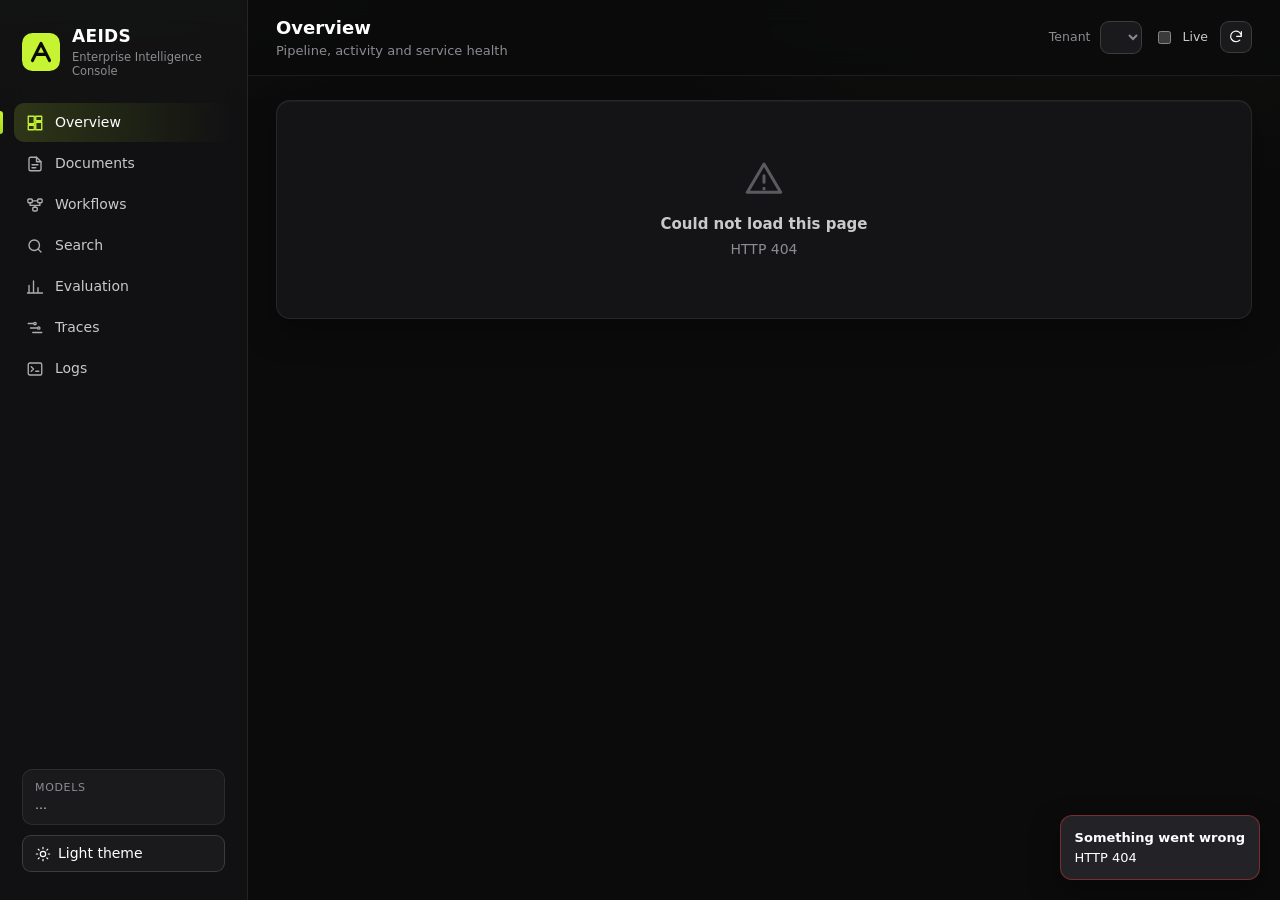
==== aeids/web/index.html @ 30eb699a "AEIDS Release 0: M1-M3, search, console and TableLens Multi-agent analysis of company reports, with " ====
<!doctype html>
<html lang="en">
<head>
  <meta charset="utf-8">
  <meta name="viewport" content="width=device-width, initial-scale=1">
  <meta name="theme-color" content="#0b0b0c">
  <title>AEIDS Console</title>
  <meta name="description" content="AEIDS: documents, search, retrieval benchmark, run traces and logs.">
  <link rel="icon" href="data:image/svg+xml,%3Csvg xmlns='http://www.w3.org/2000/svg' viewBox='0 0 32 32'%3E%3Crect width='32' height='32' rx='8' fill='%23c6f432'/%3E%3Cpath d='M9 23l7-14 7 14M11.8 18h8.4' stroke='%230b0b0c' stroke-width='2.8' fill='none' stroke-linecap='round' stroke-linejoin='round'/%3E%3C/svg%3E">
  <link rel="stylesheet" href="styles.css">
  <script>
    try { const t = localStorage.getItem("aeids-theme"); if (t) document.documentElement.dataset.theme = t; } catch (e) {}
  </script>
</head>
<body>
  <div class="app">
    <aside class="sidebar">
      <div class="brand">
        <svg class="brand-mark" viewBox="0 0 40 40" aria-hidden="true">
          <rect width="40" height="40" rx="11" fill="#c6f432"/>
          <path d="M11 29l9-18 9 18M14.6 22.5h10.8" stroke="#0b0b0c" stroke-width="3.2" fill="none"
                stroke-linecap="round" stroke-linejoin="round"/>
        </svg>
        <div>
          <div class="brand-name">AEIDS</div>
          <div class="brand-sub">Enterprise Intelligence<br>Console</div>
        </div>
      </div>
      <nav class="nav" id="nav" aria-label="Pages"></nav>
      <div class="sidebar-foot">
        <div class="model-chip" id="model-chip"><b>Models</b>…</div>
        <button class="btn" id="theme-btn" type="button"></button>
      </div>
    </aside>
    <main class="main">
      <header class="topbar">
        <div>
          <h1 id="page-title">Overview</h1>
          <div class="crumb" id="page-crumb"></div>
        </div>
        <div class="spacer"></div>
        <label class="row small muted" for="tenant-select">Tenant
          <select class="select" id="tenant-select"></select>
        </label>
        <label class="toggle small" title="Refresh this page every few seconds">
          <input type="checkbox" id="auto-refresh"> <span class="live-dot" id="live-dot" hidden></span> Live
        </label>
        <button class="btn icon" id="refresh-btn" type="button" title="Refresh" aria-label="Refresh"></button>
      </header>
      <section class="content" id="view" aria-live="polite"></section>
    </main>
  </div>
  <div class="tooltip" id="tooltip" role="tooltip"></div>
  <script src="app.js"></script>
</body>
</html>
---- aeids/web/styles.css ----
/* AEIDS dashboard. Chart colours: the validated reference palette (dataviz skill), with its own
   dark steps; status colours are reserved and always paired with an icon + label. */

:root {
  color-scheme: dark;
  /* brand: midnight black #0B0B0C, pure white #FFFFFF, lime green #C6F432 */
  --page: #0b0b0c;
  --surface: #141416;
  --surface-2: #1a1a1d;
  --surface-3: #232327;
  --chart: #141416;
  --ink: #ffffff;
  --ink-2: #c9c9cc;
  --muted: #8b8b91;
  --grid: #2a2a2e;
  --axis: #3a3a3f;
  --line: rgba(255, 255, 255, 0.08);
  --line-2: rgba(255, 255, 255, 0.15);
  --accent: #c6f432;        /* fills: buttons, bars, active states */
  --accent-2: #a9d81c;
  --accent-ink: #c6f432;    /* accent as text / lines on the page */
  --on-accent: #0b0b0c;     /* text on an accent fill */
  --brand-mark: #c6f432;    /* single-series chart marks */
  --series-lime: #7ba20b;   /* lime as one of several series: validated with blue + magenta */
  --glow-1: rgba(198, 244, 50, 0.07);
  --glow-2: rgba(198, 244, 50, 0.04);
  --s1: #3987e5; --s2: #d95926; --s3: #199e70; --s4: #c98500;
  --s5: #d55181; --s6: #0ca30c; --s7: #9085e9; --s8: #e66767;
  --neutral: #6f6e69;
  --good: #0ca30c; --warning: #fab219; --serious: #ec835a; --critical: #d03b3b;
  --good-ink: #3ccf3c;
  /* rank heatmap: one lime ramp, the best rank the most prominent step on this surface */
  --heat-1: #c6f432; --heat-2: #9cc21e; --heat-3: #6b8714; --heat-4: #415210;
  --heat-ink-1: #0b0b0c; --heat-ink-2: #0b0b0c; --heat-ink-3: #ffffff; --heat-ink-4: #ffffff;
  --shadow: 0 1px 0 rgba(255, 255, 255, 0.04) inset, 0 12px 32px rgba(0, 0, 0, 0.35);
  --radius: 14px;
  --sans: system-ui, -apple-system, "Segoe UI", Roboto, sans-serif;
  --mono: ui-monospace, "SF Mono", Menlo, Consolas, monospace;
}

:root[data-theme="light"] {
  color-scheme: light;
  --page: #f4f5f1;
  --surface: #ffffff;
  --surface-2: #f7f8f4;
  --surface-3: #ecede7;
  --chart: #ffffff;
  --ink: #0b0b0c;
  --ink-2: #4e4f52;
  --muted: #74757a;
  --grid: #e3e4de;
  --axis: #c4c5bf;
  --line: rgba(11, 11, 12, 0.09);
  --line-2: rgba(11, 11, 12, 0.16);
  --accent: #c6f432;
  --accent-2: #b3e21f;
  --accent-ink: #4a6600;    /* lime is unreadable as text on white: a dark lime instead */
  --on-accent: #0b0b0c;
  --brand-mark: #7fa30a;    /* visible on white */
  --series-lime: #7fa30a;
  --glow-1: rgba(198, 244, 50, 0.16);
  --glow-2: rgba(198, 244, 50, 0.10);
  --s1: #2a78d6; --s2: #eb6834; --s3: #1baf7a; --s4: #eda100;
  --s5: #e87ba4; --s6: #008300; --s7: #6250d6; --s8: #e34948;
  --neutral: #a3a19a;
  --good-ink: #006300;
  --heat-1: #3f5a00; --heat-2: #6e8f0b; --heat-3: #a6cb2a; --heat-4: #ddf59a;
  --heat-ink-1: #ffffff; --heat-ink-2: #ffffff; --heat-ink-3: #0b0b0c; --heat-ink-4: #0b0b0c;
  --shadow: 0 1px 2px rgba(11, 11, 11, 0.05), 0 8px 24px rgba(11, 11, 11, 0.06);
}

* { box-sizing: border-box; }
html, body { margin: 0; height: 100%; }
body {
  background: var(--page);
  background-image:
    radial-gradient(900px 500px at 85% -10%, var(--glow-2), transparent 60%),
    radial-gradient(800px 500px at 10% -20%, var(--glow-1), transparent 60%);
  background-attachment: fixed;
  color: var(--ink);
  font: 14px/1.5 var(--sans);
  -webkit-font-smoothing: antialiased;
}
a { color: var(--accent-ink); text-decoration: none; }
a:hover { text-decoration: underline; }
button, input, select { font: inherit; color: inherit; }
code, pre, .mono { font-family: var(--mono); font-size: 12.5px; }
.tnum { font-variant-numeric: tabular-nums; }
:focus-visible { outline: 2px solid var(--accent-ink); outline-offset: 2px; border-radius: 6px; }

/* ---------- layout ---------- */
.app { display: grid; grid-template-columns: 248px minmax(0, 1fr); min-height: 100vh; }
.sidebar {
  position: sticky; top: 0; height: 100vh; display: flex; flex-direction: column; gap: 6px;
  padding: 20px 14px; border-right: 1px solid var(--line);
  background: color-mix(in srgb, var(--surface) 75%, transparent); backdrop-filter: blur(14px);
}
.brand { display: flex; align-items: center; gap: 12px; padding: 4px 8px 18px; }
.brand-mark { width: 38px; height: 38px; flex: none; }
.brand-name { font-weight: 700; font-size: 17px; letter-spacing: 0.02em; }
.brand-sub { font-size: 11.5px; color: var(--muted); line-height: 1.3; }
.nav { display: flex; flex-direction: column; gap: 2px; }
.nav a {
  display: flex; align-items: center; gap: 11px; padding: 9px 12px; border-radius: 10px;
  color: var(--ink-2); font-weight: 500; text-decoration: none; position: relative;
}
.nav a svg { width: 18px; height: 18px; flex: none; opacity: 0.85; }
.nav a:hover { background: var(--surface-3); color: var(--ink); }
.nav a.active {
  color: var(--ink);
  background: linear-gradient(90deg, color-mix(in srgb, var(--accent) 16%, transparent), transparent);
}
.nav a.active svg { color: var(--accent-ink); opacity: 1; }
.nav a.active::before {
  content: ""; position: absolute; left: -14px; top: 8px; bottom: 8px; width: 3px;
  border-radius: 0 3px 3px 0; background: linear-gradient(var(--accent), var(--accent-2));
}
.sidebar-foot { margin-top: auto; display: flex; flex-direction: column; gap: 10px; padding: 8px; }
.model-chip {
  font-size: 12px; color: var(--ink-2); padding: 10px 12px; border-radius: 10px;
  border: 1px solid var(--line); background: var(--surface-2); overflow-wrap: anywhere;
}
.model-chip b { display: block; color: var(--muted); font-weight: 500; font-size: 11px;
  text-transform: uppercase; letter-spacing: 0.06em; }
.main { min-width: 0; display: flex; flex-direction: column; }
.topbar {
  position: sticky; top: 0; z-index: 5; display: flex; align-items: center; gap: 12px;
  padding: 14px 28px; border-bottom: 1px solid var(--line);
  background: color-mix(in srgb, var(--page) 78%, transparent); backdrop-filter: blur(14px);
}
.topbar h1 { font-size: 18px; margin: 0; font-weight: 650; }
.topbar .crumb { color: var(--muted); font-size: 13px; }
.topbar .spacer { flex: 1; }
.content { padding: 24px 28px 48px; display: flex; flex-direction: column; gap: 20px; }

/* ---------- controls ---------- */
.btn {
  display: inline-flex; align-items: center; gap: 7px; padding: 7px 12px; border-radius: 9px;
  border: 1px solid var(--line-2); background: var(--surface-2); cursor: pointer; font-weight: 500;
}
.btn:hover { background: var(--surface-3); }
.btn svg { width: 16px; height: 16px; }
.btn.primary {
  border-color: transparent; color: var(--on-accent); font-weight: 650;
  background: linear-gradient(135deg, var(--accent), var(--accent-2));
  box-shadow: 0 6px 18px color-mix(in srgb, var(--accent) 22%, transparent);
}
.btn.primary:hover { filter: brightness(1.06); }
.btn.icon { padding: 7px; }
.select, .input {
  padding: 7px 10px; border-radius: 9px; border: 1px solid var(--line-2); background: var(--surface-2);
}
.input { min-width: 0; }
.seg { display: inline-flex; padding: 3px; border-radius: 10px; background: var(--surface-3); gap: 2px; flex-wrap: wrap; }
.seg button {
  border: 0; background: transparent; padding: 6px 12px; border-radius: 8px; cursor: pointer;
  color: var(--ink-2); font-weight: 500;
}
.seg button.on { background: var(--surface); color: var(--ink); box-shadow: 0 1px 3px rgba(0,0,0,.25); }
.toggle { display: inline-flex; align-items: center; gap: 8px; color: var(--ink-2); cursor: pointer; }
.toggle input { accent-color: var(--accent); }
.live-dot { width: 8px; height: 8px; border-radius: 50%; background: var(--good); display: inline-block;
  box-shadow: 0 0 0 0 color-mix(in srgb, var(--good) 60%, transparent); animation: pulse 2s infinite; }
.live-dot[hidden] { display: none; }
@keyframes pulse { 70% { box-shadow: 0 0 0 7px transparent; } 100% { box-shadow: 0 0 0 0 transparent; } }

/* ---------- cards ---------- */
.card {
  background: var(--surface); border: 1px solid var(--line); border-radius: var(--radius);
  box-shadow: var(--shadow); padding: 18px 20px; min-width: 0;
}
.card-head { display: flex; align-items: baseline; gap: 10px; margin-bottom: 14px; flex-wrap: wrap; }
.card-head h2 { font-size: 14.5px; margin: 0; font-weight: 650; }
.card-head .sub { color: var(--muted); font-size: 12.5px; }
.card-head .right { margin-left: auto; display: flex; gap: 8px; align-items: center; }
.grid { display: grid; gap: 20px; }
.g-kpi { grid-template-columns: repeat(5, minmax(0, 1fr)); }
.g-2 { grid-template-columns: repeat(2, minmax(0, 1fr)); }
.g-3 { grid-template-columns: 1.4fr 1fr 1fr; }
.g-21 { grid-template-columns: 2fr 1fr; }

.hero {
  position: relative; overflow: hidden; padding: 26px 28px;
  background:
    radial-gradient(600px 220px at 100% 0%, color-mix(in srgb, var(--accent) 11%, transparent), transparent 70%),
    radial-gradient(500px 220px at 0% 100%, color-mix(in srgb, var(--accent) 6%, transparent), transparent 70%),
    var(--surface);
}
.hero h2 { font-size: 22px; margin: 0 0 6px; font-weight: 700; letter-spacing: -0.01em; }
.hero p { margin: 0; color: var(--ink-2); max-width: 760px; }
.services { display: flex; flex-wrap: wrap; gap: 8px; margin-top: 16px; }
.pill {
  display: inline-flex; align-items: center; gap: 7px; padding: 5px 11px; border-radius: 999px;
  border: 1px solid var(--line-2); background: var(--surface-2); font-size: 12.5px; color: var(--ink-2);
}
.pill b { color: var(--ink); font-weight: 600; }
.pill svg { width: 14px; height: 14px; }
.pill.good svg { color: var(--good); }
.pill.critical svg { color: var(--critical); }

.kpi { position: relative; overflow: hidden; }
.kpi .label { color: var(--ink-2); font-size: 12.5px; display: flex; align-items: center; gap: 8px; }
.kpi .label svg { width: 16px; height: 16px; color: var(--muted); }
.kpi .value { font-size: 30px; font-weight: 700; letter-spacing: -0.02em; margin-top: 6px; }
.kpi .foot { color: var(--muted); font-size: 12.5px; margin-top: 2px; }
.kpi::after {
  content: ""; position: absolute; right: -40px; top: -40px; width: 120px; height: 120px;
  border-radius: 50%; background: radial-gradient(var(--kpi-glow, var(--glow-1)), transparent 70%);
  pointer-events: none;
}

/* ---------- pipeline graphic ---------- */
.pipeline { display: grid; grid-template-columns: repeat(6, minmax(0, 1fr)); gap: 0; align-items: stretch; }
.stage { position: relative; display: flex; flex-direction: column; align-items: center; text-align: center;
  padding: 6px 8px; }
.stage .orb {
  width: 58px; height: 58px; border-radius: 18px; display: grid; place-items: center; position: relative;
  background: linear-gradient(145deg, color-mix(in srgb, var(--c) 32%, var(--surface-2)), var(--surface-2));
  border: 1px solid color-mix(in srgb, var(--c) 45%, transparent);
  box-shadow: 0 8px 24px color-mix(in srgb, var(--c) 22%, transparent);
  z-index: 1;
}
.stage .orb svg { width: 26px; height: 26px; color: var(--ink); }
.stage .name { margin-top: 10px; font-weight: 600; font-size: 13px; }
.stage .what { color: var(--muted); font-size: 11.5px; line-height: 1.35; max-width: 150px; }
.stage .count { margin-top: 6px; font-size: 18px; font-weight: 700; }
.stage:not(:last-child)::after {
  content: ""; position: absolute; top: 34px; left: calc(50% + 34px); right: calc(-50% + 34px); height: 2px;
  background: repeating-linear-gradient(90deg, color-mix(in srgb, var(--accent-ink) 85%, transparent) 0 8px, transparent 8px 14px);
  background-size: 28px 2px; animation: flow 1.2s linear infinite; opacity: 0.8;
}
@keyframes flow { to { background-position: 28px 0; } }

/* ---------- charts ---------- */
.chart { position: relative; width: 100%; }
.chart svg { display: block; width: 100%; overflow: visible; }
.chart text { fill: var(--muted); font-size: 11px; font-family: var(--sans); }
.chart .gridline { stroke: var(--grid); stroke-width: 1; }
.chart .baseline { stroke: var(--axis); stroke-width: 1; }
.chart .hit { fill: transparent; }
.chart .mark.hl { filter: brightness(1.25); }
.legend { display: flex; flex-wrap: wrap; gap: 6px 14px; font-size: 12.5px; color: var(--ink-2); }
.legend i { display: inline-block; width: 10px; height: 10px; border-radius: 3px; margin-right: 6px;
  vertical-align: -1px; }
.legend svg { width: 13px; height: 13px; vertical-align: -2px; margin-right: 4px; }
.tooltip {
  position: fixed; z-index: 50; pointer-events: none; padding: 9px 11px; border-radius: 10px;
  background: var(--surface-3); border: 1px solid var(--line-2); box-shadow: 0 10px 30px rgba(0,0,0,.35);
  font-size: 12.5px; color: var(--ink); max-width: 340px; opacity: 0; transition: opacity .08s;
}
.tooltip .t-title { font-weight: 600; margin-bottom: 4px; }
.tooltip .t-row { display: flex; gap: 14px; justify-content: space-between; color: var(--ink-2); }
.tooltip .t-row b { color: var(--ink); font-weight: 600; }
.donut-wrap { display: flex; align-items: center; gap: 22px; flex-wrap: wrap; }
.donut-wrap .legend { flex-direction: column; }
.latency-row { display: grid; grid-template-columns: 112px 1fr 92px; align-items: center; gap: 10px;
  padding: 5px 0; font-size: 12.5px; }
.latency-row .track { position: relative; height: 10px; }
.latency-row .bar { position: absolute; left: 0; top: 0; bottom: 0; border-radius: 0 4px 4px 0; background: var(--brand-mark); }
.latency-row .p95 { position: absolute; top: -3px; bottom: -3px; width: 2px; background: var(--ink-2); border-radius: 1px; }
.stack { display: flex; height: 12px; border-radius: 6px; overflow: hidden; gap: 2px; }
.stack span { display: block; height: 100%; }
.stack span:first-child { border-radius: 4px 0 0 4px; } .stack span:last-child { border-radius: 0 4px 4px 0; }

/* ---------- badges ---------- */
.badge {
  display: inline-flex; align-items: center; gap: 5px; padding: 2px 8px; border-radius: 999px;
  font-size: 11.5px; font-weight: 600; border: 1px solid var(--line-2); background: var(--surface-2);
  color: var(--ink-2); white-space: nowrap;
}
.badge svg { width: 12px; height: 12px; }
.badge.kind { border-color: color-mix(in srgb, var(--c) 50%, transparent);
  background: color-mix(in srgb, var(--c) 14%, transparent); color: var(--ink); }
.badge.kind::before { content: ""; width: 7px; height: 7px; border-radius: 2px; background: var(--c); }
.badge.current { border-color: color-mix(in srgb, var(--good) 50%, transparent); color: var(--good-ink);
  background: color-mix(in srgb, var(--good) 12%, transparent); }
.status { display: inline-flex; align-items: center; gap: 6px; font-weight: 600; font-size: 12.5px; }
.status svg { width: 15px; height: 15px; }
.status.good svg { color: var(--good); } .status.good { color: var(--good-ink); }
.status.critical svg, .status.critical { color: var(--critical); }
.status.progress { color: var(--ink-2); }
.status.progress svg { color: var(--accent-ink); animation: spin 1.2s linear infinite; }
.status.muted { color: var(--muted); }
@keyframes spin { to { transform: rotate(360deg); } }

/* ---------- tables ---------- */
.table-wrap { overflow-x: auto; }
table.data { width: 100%; border-collapse: collapse; font-size: 13px; }
table.data th { text-align: left; font-weight: 600; color: var(--muted); font-size: 11.5px;
  text-transform: uppercase; letter-spacing: 0.05em; padding: 8px 10px; border-bottom: 1px solid var(--line); white-space: nowrap; }
table.data td { padding: 10px; border-bottom: 1px solid var(--line); vertical-align: middle; }
table.data tr.click { cursor: pointer; }
table.data tr.click:hover td { background: var(--surface-2); }
table.data td.num, table.data th.num { text-align: right; font-variant-numeric: tabular-nums; white-space: nowrap; }
.dur { display: flex; align-items: center; gap: 8px; justify-content: flex-end; }
.dur .mini { width: 60px; height: 5px; border-radius: 3px; background: var(--surface-3); overflow: hidden; }
.dur .mini span { display: block; height: 100%; background: var(--brand-mark); border-radius: 3px; }
.preview { color: var(--muted); max-width: 380px; overflow: hidden; text-overflow: ellipsis; white-space: nowrap; }

/* ---------- documents ---------- */
.doc-card .doc-head { display: flex; align-items: center; gap: 14px; }
.doc-avatar { width: 42px; height: 42px; border-radius: 12px; display: grid; place-items: center; font-weight: 700;
  color: var(--on-accent); background: linear-gradient(135deg, var(--c), color-mix(in srgb, var(--c) 72%, #000)); flex: none; }
.doc-card h3 { margin: 0; font-size: 15px; }
.doc-card .meta { color: var(--muted); font-size: 12.5px; }
.version { margin-top: 14px; padding: 14px; border-radius: 12px; background: var(--surface-2); border: 1px solid var(--line); }
.version-top { display: flex; align-items: center; gap: 10px; flex-wrap: wrap; }
.steps { display: grid; grid-template-columns: repeat(5, 1fr); gap: 6px; margin: 14px 0 8px; }
.step { position: relative; padding-top: 14px; font-size: 11.5px; color: var(--muted); }
.step::before { content: ""; position: absolute; top: 0; left: 0; right: 0; height: 5px; border-radius: 3px;
  background: var(--surface-3); }
.step.done::before { background: var(--good); }
.step.active::before { background: linear-gradient(90deg, var(--accent), var(--accent-2)); animation: shimmer 1.4s ease-in-out infinite; }
.step.failed::before { background: var(--critical); }
.step.done, .step.active { color: var(--ink-2); }
@keyframes shimmer { 50% { opacity: 0.45; } }
.facts { display: flex; flex-wrap: wrap; gap: 18px; font-size: 12.5px; color: var(--ink-2); }
.facts b { color: var(--ink); }
.error-box { margin-top: 10px; padding: 10px 12px; border-radius: 10px; font-size: 12.5px;
  background: color-mix(in srgb, var(--critical) 12%, transparent); border: 1px solid color-mix(in srgb, var(--critical) 40%, transparent); }
details.warn summary { cursor: pointer; color: var(--ink-2); font-size: 12.5px; margin-top: 8px; }
details.warn ul { margin: 6px 0 0; padding-left: 18px; color: var(--muted); font-size: 12.5px; }

/* ---------- upload ---------- */
.upload-form { display: flex; flex-direction: column; gap: 14px; margin-top: 16px; }
.dropzone {
  display: flex; align-items: center; gap: 14px; padding: 22px; border-radius: 14px; cursor: pointer;
  border: 1.5px dashed var(--line-2); background: color-mix(in srgb, var(--surface-2) 70%, transparent);
  transition: border-color .15s, background .15s;
}
.dropzone svg { width: 30px; height: 30px; color: var(--accent-ink); flex: none; }
.dropzone:hover, .dropzone.over { border-color: var(--accent-ink); background: color-mix(in srgb, var(--accent) 8%, var(--surface-2)); }
.dropzone.has-file { border-style: solid; border-color: color-mix(in srgb, var(--good) 60%, transparent); }
.dropzone.has-file svg { color: var(--good); }
.dropzone.bad { border-color: var(--critical); }
.drop-text { color: var(--ink-2); min-width: 0; overflow-wrap: anywhere; }
.drop-text b { color: var(--ink); }
.upload-fields { display: flex; flex-wrap: wrap; gap: 12px; align-items: flex-end; }
.field { display: flex; flex-direction: column; gap: 5px; font-size: 12.5px; color: var(--ink-2); }
.field.grow { flex: 1 1 220px; }
.field.end { margin-left: auto; }
.btn:disabled { opacity: 0.5; cursor: not-allowed; filter: none; }
.upload-progress { display: flex; align-items: center; gap: 12px; }
.upload-progress[hidden] { display: none; }
.upload-progress .bar { flex: 1; height: 8px; border-radius: 4px; background: var(--surface-3); overflow: hidden; }
.upload-progress .bar span { display: block; height: 100%; border-radius: 4px; transition: width .15s;
  background: linear-gradient(90deg, var(--accent), var(--accent-2)); }
.upload-progress .bar span.busy { background-size: 200% 100%; animation: sk 1.2s linear infinite;
  background-image: linear-gradient(90deg, var(--accent), var(--accent-2), var(--accent)); }
.notice { display: flex; gap: 10px; align-items: flex-start; padding: 10px 12px; border-radius: 10px; font-size: 13px;
  margin-top: 10px; border: 1px solid var(--line-2); background: var(--surface-2); color: var(--ink-2); }
.notice svg { width: 17px; height: 17px; flex: none; margin-top: 1px; }
.notice b { color: var(--ink); }
.notice.good { border-color: color-mix(in srgb, var(--good) 45%, transparent); background: color-mix(in srgb, var(--good) 10%, var(--surface-2)); }
.notice.good svg { color: var(--good); }
.notice.critical { border-color: color-mix(in srgb, var(--critical) 45%, transparent); background: color-mix(in srgb, var(--critical) 10%, var(--surface-2)); }
.notice.critical svg { color: var(--critical); }
.notice.warning { border-color: color-mix(in srgb, var(--warning) 50%, transparent); background: color-mix(in srgb, var(--warning) 10%, var(--surface-2)); }
.notice.warning svg { color: var(--warning); }
.notice.info svg { color: var(--accent-ink); }
.doc-head .btn { white-space: nowrap; }

/* ---------- search ---------- */
.searchbar { display: flex; gap: 10px; align-items: center; padding: 6px 6px 6px 16px; border-radius: 14px;
  border: 1px solid var(--line-2); background: var(--surface-2); }
.searchbar:focus-within { border-color: var(--accent-ink); box-shadow: 0 0 0 4px color-mix(in srgb, var(--accent) 16%, transparent); }
.searchbar svg { width: 20px; height: 20px; color: var(--muted); flex: none; }
.searchbar input { flex: 1; border: 0; background: transparent; outline: none; font-size: 16px; padding: 8px 0; min-width: 0; }
.chips { display: flex; flex-wrap: wrap; gap: 8px; }
.chip { padding: 5px 11px; border-radius: 999px; border: 1px dashed var(--line-2); background: transparent;
  cursor: pointer; color: var(--ink-2); font-size: 12.5px; }
.chip:hover { border-style: solid; color: var(--ink); }
.hit-card { display: grid; grid-template-columns: 44px minmax(0, 1fr); gap: 14px; }
.rank { width: 44px; height: 44px; border-radius: 12px; display: grid; place-items: center; font-weight: 700;
  background: var(--surface-3); font-size: 16px; }
.hit-card.top .rank { background: linear-gradient(135deg, var(--accent), var(--accent-2)); color: var(--on-accent); }
.hit-meta { display: flex; flex-wrap: wrap; gap: 6px 10px; align-items: center; font-size: 12.5px; color: var(--ink-2); }
.hit-meta .co { font-weight: 650; color: var(--ink); font-size: 14px; }
.hit-section { color: var(--muted); font-size: 12.5px; margin: 4px 0 8px; }
.hit-text { white-space: pre-wrap; font-size: 13px; color: var(--ink-2); max-height: 9.5em; overflow: hidden;
  position: relative; border-left: 2px solid var(--line-2); padding-left: 12px; word-break: break-word; }
.hit-text.open { max-height: none; }
.hit-text mark { background: color-mix(in srgb, var(--s4) 35%, transparent); color: var(--ink); border-radius: 3px; padding: 0 1px; }
.hit-foot { display: flex; gap: 12px; align-items: center; margin-top: 10px; font-size: 12.5px; flex-wrap: wrap; }
.scorebar { width: 90px; height: 6px; border-radius: 3px; background: var(--surface-3); overflow: hidden; }
.scorebar span { display: block; height: 100%; background: linear-gradient(90deg, var(--accent), var(--accent-2)); }
.linkbtn { border: 0; background: none; color: var(--accent-ink); cursor: pointer; padding: 0; font-weight: 500; }

/* ---------- evaluation ---------- */
.heat { display: grid; grid-template-columns: 46px minmax(0, 1fr) repeat(3, 70px); gap: 2px; font-size: 12.5px; }
.heat .h { color: var(--muted); font-weight: 600; font-size: 11.5px; text-transform: uppercase; padding: 4px 6px; }
.heat .q { padding: 6px; color: var(--ink-2); white-space: nowrap; overflow: hidden; text-overflow: ellipsis; }
.heat .id { padding: 6px; font-family: var(--mono); color: var(--muted); }
.heat .cell { display: grid; place-items: center; border-radius: 4px; font-weight: 650; min-height: 28px; }
.heat .cell.miss { color: var(--muted);
  background: repeating-linear-gradient(135deg, var(--surface-3) 0 4px, transparent 4px 8px); }
.scale { display: flex; align-items: center; gap: 6px; font-size: 12px; color: var(--muted); }
.scale span.sw { width: 22px; height: 12px; border-radius: 3px; display: inline-block; }

/* ---------- traces ---------- */
.trace-head { display: flex; align-items: center; gap: 14px; flex-wrap: wrap; }
.trace-head h2 { margin: 0; font-size: 18px; }
.trace-stats { display: flex; gap: 26px; flex-wrap: wrap; margin-top: 14px; }
.trace-stats div { font-size: 12.5px; color: var(--muted); }
.trace-stats b { display: block; font-size: 18px; color: var(--ink); }
.trace-body { display: grid; grid-template-columns: minmax(0, 1.3fr) minmax(0, 1fr); gap: 20px; align-items: start; }
.wf-ruler { display: grid; grid-template-columns: minmax(170px, 36%) 1fr; font-size: 11px; color: var(--muted);
  padding: 0 8px 6px; border-bottom: 1px solid var(--line); margin-bottom: 4px; }
.wf-ruler .ticks { position: relative; height: 16px; }
.wf-ruler .ticks span { position: absolute; transform: translateX(-50%); white-space: nowrap; }
.wf-ruler .ticks span:first-child { transform: none; }
.wf-ruler .ticks span:last-child { transform: translateX(-100%); }
.wf-row { display: grid; grid-template-columns: minmax(170px, 36%) 1fr; align-items: center; padding: 4px 8px;
  border-radius: 8px; cursor: pointer; font-size: 12.5px; }
.wf-row:hover { background: var(--surface-2); }
.wf-row.sel { background: color-mix(in srgb, var(--accent) 12%, transparent); box-shadow: inset 2px 0 0 var(--accent-ink); }
.wf-name { display: flex; align-items: center; gap: 6px; min-width: 0; }
.wf-name .nm { overflow: hidden; text-overflow: ellipsis; white-space: nowrap; }
.wf-name .caret { width: 16px; flex: none; color: var(--muted); border: 0; background: none; cursor: pointer; padding: 0; }
.wf-name .dot { width: 8px; height: 8px; border-radius: 2px; flex: none; }
.wf-name .err-ic { color: var(--critical); width: 13px; height: 13px; flex: none; }
.wf-track { position: relative; height: 18px; }
.wf-bar { position: absolute; top: 4px; height: 10px; border-radius: 3px; min-width: 2px; }
.wf-bar.err { box-shadow: 0 0 0 2px var(--critical); }
.wf-dur { position: absolute; top: 1px; font-size: 11px; color: var(--muted); white-space: nowrap; }
.wf-dur.in { color: #fff; font-weight: 600; top: 2px; font-size: 10.5px; text-shadow: 0 1px 2px rgba(0,0,0,.6); }
.wf-track:has(.wf-dur.in) .wf-bar { height: 14px; top: 2px; }
.inspector { position: sticky; top: 80px; }
.inspector h3 { margin: 0; font-size: 15px; word-break: break-word; }
.kv { display: grid; grid-template-columns: 110px 1fr; gap: 6px 12px; font-size: 12.5px; margin: 12px 0; }
.kv dt { color: var(--muted); } .kv dd { margin: 0; word-break: break-word; }
.json { background: var(--surface-2); border: 1px solid var(--line); border-radius: 10px; padding: 12px;
  overflow: auto; max-height: 460px; white-space: pre-wrap; word-break: break-word; margin: 0; line-height: 1.55; }
.json .k { color: var(--s7); } .json .s { color: var(--s3); } .json .n { color: var(--s4); } .json .b { color: var(--s5); }
.tabs { display: flex; gap: 4px; border-bottom: 1px solid var(--line); margin: 10px 0 12px; flex-wrap: wrap; }
.tabs button { border: 0; background: transparent; padding: 8px 10px; cursor: pointer; color: var(--ink-2);
  border-bottom: 2px solid transparent; font-weight: 500; }
.tabs button.on { color: var(--ink); border-bottom-color: var(--accent-ink); }

/* ---------- logs ---------- */
.terminal { background: #0a0a0b; border: 1px solid var(--line); border-radius: 12px; padding: 10px 0;
  font-family: var(--mono); font-size: 12.5px; height: calc(100vh - 300px); min-height: 360px; overflow: auto; color: #d8d7d2; }
.log-line { display: grid; grid-template-columns: 96px 84px 70px minmax(0, 1fr); gap: 10px; padding: 2px 14px; }
.log-line:hover { background: rgba(255,255,255,.05); }
.log-line .ts { color: #8d8c85; }
.log-line .src { font-weight: 600; }
.log-line .lvl { font-weight: 700; font-size: 11px; padding-top: 1px; }
.log-line .txt { white-space: pre-wrap; word-break: break-word; }
.log-line.ERROR .txt, .log-line.CRITICAL .txt { color: #f3a5a5; }
.log-line.WARNING .txt { color: #f6d58f; }
.lvl.INFO { color: #c6f432; } .lvl.WARNING { color: #fab219; } .lvl.ERROR, .lvl.CRITICAL { color: #ef6b6b; }
.lvl.DEBUG { color: #8d8c85; }

/* ---------- workflows ---------- */
.dag { position: relative; overflow-x: auto; padding: 6px 2px 10px; }
.dag-edges { position: absolute; left: 0; top: 0; pointer-events: none; overflow: visible; }
.dag-cols { position: relative; display: flex; gap: 72px; align-items: center; min-width: max-content; }
.dag-col { display: flex; flex-direction: column; gap: 16px; }
.dag-node { width: 230px; padding: 12px 14px; border-radius: 12px; background: var(--surface-2);
  border: 1px solid var(--line-2); box-shadow: var(--shadow); }
.dag-node.good { border-color: color-mix(in srgb, var(--good) 55%, transparent); }
.dag-node.critical { border-color: color-mix(in srgb, var(--critical) 60%, transparent); }
.dag-node.warning { border-color: color-mix(in srgb, var(--warning) 60%, transparent); }
.dag-node.progress { border-color: var(--accent-ink); box-shadow: 0 0 0 3px color-mix(in srgb, var(--accent) 18%, transparent); }
.dag-top { display: flex; align-items: center; justify-content: space-between; gap: 8px; }
.dag-foot { display: flex; align-items: center; justify-content: space-between; margin-top: 10px; gap: 8px; }
.status.warning { color: var(--ink-2); }
.evidence { margin-top: 8px; padding: 8px 10px; border-radius: 8px; background: var(--surface); border: 1px solid var(--line); }
.evidence .quote { font-size: 12.5px; color: var(--ink-2); margin-top: 4px; white-space: pre-wrap; border-left: 2px solid var(--accent-ink); padding-left: 8px; }
.timeline { max-height: 460px; overflow: auto; }
.tl-row { display: grid; grid-template-columns: 84px 130px 1fr; gap: 10px; padding: 6px 0; border-bottom: 1px solid var(--line); font-size: 12.5px; }
.tl-time { color: var(--muted); }
.tl-who { font-weight: 600; overflow: hidden; text-overflow: ellipsis; white-space: nowrap; }

/* ---------- misc ---------- */
.empty { text-align: center; padding: 40px 20px; color: var(--muted); }
.empty svg { width: 40px; height: 40px; opacity: 0.6; margin-bottom: 8px; }
.empty b { display: block; color: var(--ink-2); font-size: 15px; margin-bottom: 4px; }
.row { display: flex; gap: 10px; align-items: center; flex-wrap: wrap; }
.muted { color: var(--muted); }
.small { font-size: 12.5px; }
.skeleton { height: 120px; border-radius: 12px; background: linear-gradient(90deg, var(--surface-2), var(--surface-3), var(--surface-2));
  background-size: 200% 100%; animation: sk 1.4s ease-in-out infinite; }
@keyframes sk { to { background-position: -200% 0; } }
.toast { position: fixed; right: 20px; bottom: 20px; z-index: 60; padding: 12px 14px; border-radius: 12px;
  background: var(--surface-3); border: 1px solid color-mix(in srgb, var(--critical) 50%, transparent); max-width: 420px;
  box-shadow: 0 12px 30px rgba(0,0,0,.35); font-size: 13px; }
.fade-in { animation: fade .25s ease-out; }
@keyframes fade { from { opacity: 0; transform: translateY(4px); } }

@media (prefers-reduced-motion: reduce) {
  *, *::before, *::after { animation: none !important; transition: none !important; }
}
@media (max-width: 1200px) {
  .g-kpi { grid-template-columns: repeat(3, minmax(0, 1fr)); }
  .g-3 { grid-template-columns: 1fr 1fr; }
  .trace-body { grid-template-columns: 1fr; }
  .inspector { position: static; }
}
@media (max-width: 860px) {
  .app { grid-template-columns: 1fr; }
  .sidebar { position: static; height: auto; flex-direction: row; flex-wrap: wrap; align-items: center; padding: 12px 16px; }
  .brand { padding: 0 8px 0 0; }
  .nav { flex-direction: row; flex-wrap: wrap; }
  .nav a.active::before { display: none; }
  .sidebar-foot { display: none; }
  .topbar { flex-wrap: wrap; }
  .topbar, .content { padding-left: 16px; padding-right: 16px; }
  .g-kpi, .g-2, .g-3, .g-21 { grid-template-columns: 1fr; }
  .pipeline { grid-template-columns: repeat(3, 1fr); row-gap: 18px; }
  .stage:nth-child(3)::after { display: none; }
  .log-line { grid-template-columns: 70px 70px minmax(0, 1fr); }
  .log-line .lvl { display: none; }
  .heat { grid-template-columns: 40px minmax(0, 1fr) repeat(3, 48px); }
}
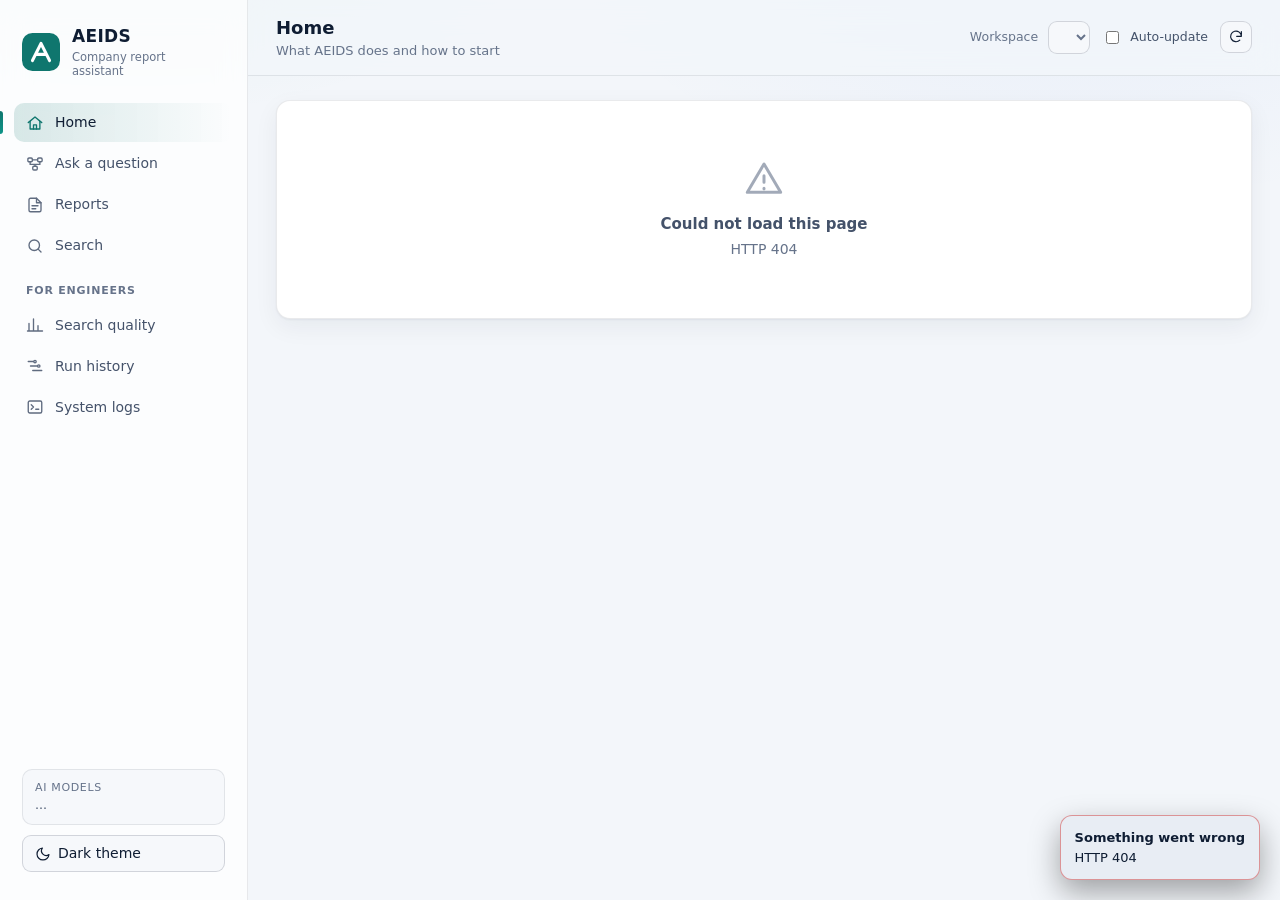
==== commit 2e14f379: "Console: plain-language pages and a navy + teal palette Home page explains AEIDS in three steps with" ====
--- a/aeids/web/index.html
+++ b/aeids/web/index.html
@@ -3,13 +3,15 @@
 <head>
   <meta charset="utf-8">
   <meta name="viewport" content="width=device-width, initial-scale=1">
-  <meta name="theme-color" content="#0b0b0c">
+  <meta name="theme-color" content="#0f766e">
   <title>AEIDS Console</title>
-  <meta name="description" content="AEIDS: documents, search, retrieval benchmark, run traces and logs.">
-  <link rel="icon" href="data:image/svg+xml,%3Csvg xmlns='http://www.w3.org/2000/svg' viewBox='0 0 32 32'%3E%3Crect width='32' height='32' rx='8' fill='%23c6f432'/%3E%3Cpath d='M9 23l7-14 7 14M11.8 18h8.4' stroke='%230b0b0c' stroke-width='2.8' fill='none' stroke-linecap='round' stroke-linejoin='round'/%3E%3C/svg%3E">
+  <meta name="description" content="AEIDS: upload company reports, ask questions, get answers where every number is checked.">
+  <link rel="icon" href="data:image/svg+xml,%3Csvg xmlns='http://www.w3.org/2000/svg' viewBox='0 0 32 32'%3E%3Crect width='32' height='32' rx='8' fill='%230f766e'/%3E%3Cpath d='M9 23l7-14 7 14M11.8 18h8.4' stroke='%23ffffff' stroke-width='2.8' fill='none' stroke-linecap='round' stroke-linejoin='round'/%3E%3C/svg%3E">
   <link rel="stylesheet" href="styles.css">
   <script>
-    try { const t = localStorage.getItem("aeids-theme"); if (t) document.documentElement.dataset.theme = t; } catch (e) {}
+    let t = null;
+    try { t = localStorage.getItem("aeids-theme"); } catch (e) {}
+    document.documentElement.dataset.theme = t === "dark" || t === "light" ? t : "light";
   </script>
 </head>
 <body>
@@ -17,18 +19,18 @@
     <aside class="sidebar">
       <div class="brand">
         <svg class="brand-mark" viewBox="0 0 40 40" aria-hidden="true">
-          <rect width="40" height="40" rx="11" fill="#c6f432"/>
-          <path d="M11 29l9-18 9 18M14.6 22.5h10.8" stroke="#0b0b0c" stroke-width="3.2" fill="none"
+          <rect width="40" height="40" rx="11" fill="#0f766e"/>
+          <path d="M11 29l9-18 9 18M14.6 22.5h10.8" stroke="#ffffff" stroke-width="3.2" fill="none"
                 stroke-linecap="round" stroke-linejoin="round"/>
         </svg>
         <div>
           <div class="brand-name">AEIDS</div>
-          <div class="brand-sub">Enterprise Intelligence<br>Console</div>
+          <div class="brand-sub">Company report<br>assistant</div>
         </div>
       </div>
       <nav class="nav" id="nav" aria-label="Pages"></nav>
       <div class="sidebar-foot">
-        <div class="model-chip" id="model-chip"><b>Models</b>…</div>
+        <div class="model-chip" id="model-chip"><b>AI models</b>…</div>
         <button class="btn" id="theme-btn" type="button"></button>
       </div>
     </aside>
@@ -39,11 +41,11 @@
           <div class="crumb" id="page-crumb"></div>
         </div>
         <div class="spacer"></div>
-        <label class="row small muted" for="tenant-select">Tenant
+        <label class="row small muted" for="tenant-select" title="Whose reports you are looking at">Workspace
           <select class="select" id="tenant-select"></select>
         </label>
-        <label class="toggle small" title="Refresh this page every few seconds">
-          <input type="checkbox" id="auto-refresh"> <span class="live-dot" id="live-dot" hidden></span> Live
+        <label class="toggle small" title="Update this page every few seconds">
+          <input type="checkbox" id="auto-refresh"> <span class="live-dot" id="live-dot" hidden></span> Auto-update
         </label>
         <button class="btn icon" id="refresh-btn" type="button" title="Refresh" aria-label="Refresh"></button>
       </header>
--- a/aeids/web/styles.css
+++ b/aeids/web/styles.css
@@ -1,72 +1,73 @@
-/* AEIDS dashboard. Chart colours: the validated reference palette (dataviz skill), with its own
-   dark steps; status colours are reserved and always paired with an icon + label. */
+/* AEIDS console. Palette "Harbour": navy ink, teal accent, light by default (dark on request).
+   Chart series: the validated reference palette (dataviz skill); status colours are reserved
+   and always paired with an icon + label. */
 
 :root {
+  color-scheme: light;
+  --page: #f3f6fa;
+  --surface: #ffffff;
+  --surface-2: #f6f8fb;
+  --surface-3: #e8edf4;
+  --chart: #ffffff;
+  --ink: #0f1d33;
+  --ink-2: #44526a;
+  --muted: #66738a;
+  --grid: #e3e8ef;
+  --axis: #c3ccd8;
+  --line: rgba(15, 29, 51, 0.09);
+  --line-2: rgba(15, 29, 51, 0.16);
+  --accent: #0f766e;        /* fills: buttons, bars, active states */
+  --accent-2: #0d9488;
+  --accent-ink: #0f766e;    /* accent as text / lines on the page */
+  --on-accent: #ffffff;     /* text on an accent fill */
+  --brand-mark: #0f766e;    /* single-series chart marks */
+  --series-brand: #0d9488;  /* teal as one of several series, next to blue + magenta */
+  --glow-1: rgba(13, 148, 136, 0.10);
+  --glow-2: rgba(37, 99, 235, 0.06);
+  --s1: #2a78d6; --s2: #eb6834; --s3: #1baf7a; --s4: #eda100;
+  --s5: #e87ba4; --s6: #008300; --s7: #6250d6; --s8: #e34948;
+  --neutral: #a3a19a;
+  --good: #0ca30c; --warning: #e09b00; --serious: #ec835a; --critical: #d03b3b;
+  --good-ink: #006300;
+  /* rank heatmap: one teal ramp, the best rank the darkest step on white */
+  --heat-1: #0b4f4a; --heat-2: #0f766e; --heat-3: #5ec4b8; --heat-4: #c9eee9;
+  --heat-ink-1: #ffffff; --heat-ink-2: #ffffff; --heat-ink-3: #0f1d33; --heat-ink-4: #0f1d33;
+  --shadow: 0 1px 2px rgba(15, 29, 51, 0.05), 0 8px 24px rgba(15, 29, 51, 0.06);
+  --radius: 14px;
+  --sans: system-ui, -apple-system, "Segoe UI", Roboto, sans-serif;
+  --mono: ui-monospace, "SF Mono", Menlo, Consolas, monospace;
+}
+
+:root[data-theme="dark"] {
   color-scheme: dark;
-  /* brand: midnight black #0B0B0C, pure white #FFFFFF, lime green #C6F432 */
-  --page: #0b0b0c;
-  --surface: #141416;
-  --surface-2: #1a1a1d;
-  --surface-3: #232327;
-  --chart: #141416;
-  --ink: #ffffff;
-  --ink-2: #c9c9cc;
-  --muted: #8b8b91;
-  --grid: #2a2a2e;
-  --axis: #3a3a3f;
+  --page: #0b1424;
+  --surface: #111d31;
+  --surface-2: #16243b;
+  --surface-3: #1f2f4a;
+  --chart: #111d31;
+  --ink: #eef3fa;
+  --ink-2: #b6c2d4;
+  --muted: #8694ab;
+  --grid: #23354f;
+  --axis: #35496a;
   --line: rgba(255, 255, 255, 0.08);
   --line-2: rgba(255, 255, 255, 0.15);
-  --accent: #c6f432;        /* fills: buttons, bars, active states */
-  --accent-2: #a9d81c;
-  --accent-ink: #c6f432;    /* accent as text / lines on the page */
-  --on-accent: #0b0b0c;     /* text on an accent fill */
-  --brand-mark: #c6f432;    /* single-series chart marks */
-  --series-lime: #7ba20b;   /* lime as one of several series: validated with blue + magenta */
-  --glow-1: rgba(198, 244, 50, 0.07);
-  --glow-2: rgba(198, 244, 50, 0.04);
+  --accent: #2dd4bf;
+  --accent-2: #14b8a6;
+  --accent-ink: #5eead4;
+  --on-accent: #042f2e;
+  --brand-mark: #2dd4bf;
+  --series-brand: #2bb5a6;
+  --glow-1: rgba(45, 212, 191, 0.08);
+  --glow-2: rgba(59, 130, 246, 0.07);
   --s1: #3987e5; --s2: #d95926; --s3: #199e70; --s4: #c98500;
   --s5: #d55181; --s6: #0ca30c; --s7: #9085e9; --s8: #e66767;
   --neutral: #6f6e69;
-  --good: #0ca30c; --warning: #fab219; --serious: #ec835a; --critical: #d03b3b;
+  --warning: #fab219;
   --good-ink: #3ccf3c;
-  /* rank heatmap: one lime ramp, the best rank the most prominent step on this surface */
-  --heat-1: #c6f432; --heat-2: #9cc21e; --heat-3: #6b8714; --heat-4: #415210;
-  --heat-ink-1: #0b0b0c; --heat-ink-2: #0b0b0c; --heat-ink-3: #ffffff; --heat-ink-4: #ffffff;
+  --heat-1: #2dd4bf; --heat-2: #1a9c8e; --heat-3: #136b63; --heat-4: #0e423f;
+  --heat-ink-1: #042f2e; --heat-ink-2: #042f2e; --heat-ink-3: #ffffff; --heat-ink-4: #ffffff;
   --shadow: 0 1px 0 rgba(255, 255, 255, 0.04) inset, 0 12px 32px rgba(0, 0, 0, 0.35);
-  --radius: 14px;
-  --sans: system-ui, -apple-system, "Segoe UI", Roboto, sans-serif;
-  --mono: ui-monospace, "SF Mono", Menlo, Consolas, monospace;
-}
-
-:root[data-theme="light"] {
-  color-scheme: light;
-  --page: #f4f5f1;
-  --surface: #ffffff;
-  --surface-2: #f7f8f4;
-  --surface-3: #ecede7;
-  --chart: #ffffff;
-  --ink: #0b0b0c;
-  --ink-2: #4e4f52;
-  --muted: #74757a;
-  --grid: #e3e4de;
-  --axis: #c4c5bf;
-  --line: rgba(11, 11, 12, 0.09);
-  --line-2: rgba(11, 11, 12, 0.16);
-  --accent: #c6f432;
-  --accent-2: #b3e21f;
-  --accent-ink: #4a6600;    /* lime is unreadable as text on white: a dark lime instead */
-  --on-accent: #0b0b0c;
-  --brand-mark: #7fa30a;    /* visible on white */
-  --series-lime: #7fa30a;
-  --glow-1: rgba(198, 244, 50, 0.16);
-  --glow-2: rgba(198, 244, 50, 0.10);
-  --s1: #2a78d6; --s2: #eb6834; --s3: #1baf7a; --s4: #eda100;
-  --s5: #e87ba4; --s6: #008300; --s7: #6250d6; --s8: #e34948;
-  --neutral: #a3a19a;
-  --good-ink: #006300;
-  --heat-1: #3f5a00; --heat-2: #6e8f0b; --heat-3: #a6cb2a; --heat-4: #ddf59a;
-  --heat-ink-1: #ffffff; --heat-ink-2: #ffffff; --heat-ink-3: #0b0b0c; --heat-ink-4: #0b0b0c;
-  --shadow: 0 1px 2px rgba(11, 11, 11, 0.05), 0 8px 24px rgba(11, 11, 11, 0.06);
 }
 
 * { box-sizing: border-box; }
@@ -438,7 +439,7 @@
 .tabs button.on { color: var(--ink); border-bottom-color: var(--accent-ink); }
 
 /* ---------- logs ---------- */
-.terminal { background: #0a0a0b; border: 1px solid var(--line); border-radius: 12px; padding: 10px 0;
+.terminal { background: #0a1220; border: 1px solid var(--line); border-radius: 12px; padding: 10px 0;
   font-family: var(--mono); font-size: 12.5px; height: calc(100vh - 300px); min-height: 360px; overflow: auto; color: #d8d7d2; }
 .log-line { display: grid; grid-template-columns: 96px 84px 70px minmax(0, 1fr); gap: 10px; padding: 2px 14px; }
 .log-line:hover { background: rgba(255,255,255,.05); }
@@ -448,7 +449,7 @@
 .log-line .txt { white-space: pre-wrap; word-break: break-word; }
 .log-line.ERROR .txt, .log-line.CRITICAL .txt { color: #f3a5a5; }
 .log-line.WARNING .txt { color: #f6d58f; }
-.lvl.INFO { color: #c6f432; } .lvl.WARNING { color: #fab219; } .lvl.ERROR, .lvl.CRITICAL { color: #ef6b6b; }
+.lvl.INFO { color: #5eead4; } .lvl.WARNING { color: #fab219; } .lvl.ERROR, .lvl.CRITICAL { color: #ef6b6b; }
 .lvl.DEBUG { color: #8d8c85; }
 
 /* ---------- workflows ---------- */
@@ -513,3 +514,47 @@
   .log-line .lvl { display: none; }
   .heat { grid-template-columns: 40px minmax(0, 1fr) repeat(3, 48px); }
 }
+
+/* ---------- workflow page: answer first, details folded ---------- */
+.wf-steps { list-style: none; display: flex; flex-wrap: wrap; gap: 8px 22px; margin: 14px 0 0; padding: 0; }
+.wf-step { display: flex; align-items: center; gap: 8px; color: var(--muted); font-size: 14px; }
+.wf-step .dot { width: 20px; height: 20px; border-radius: 50%; border: 1.5px solid var(--axis); display: inline-grid; place-items: center; }
+.wf-step .dot svg { width: 13px; height: 13px; }
+.wf-step.active { color: var(--ink); font-weight: 600; }
+.wf-step.active .dot { border-color: var(--accent-ink); color: var(--accent-ink); }
+.wf-step.active .dot svg { animation: spin 1.2s linear infinite; }
+.wf-step.done { color: var(--ink-2); }
+.wf-step.done .dot { border-color: var(--good); background: var(--good); color: #fff; }
+.big-value { font-size: 1.2em; }
+.answer-sub { margin: 18px 0 8px; font-size: 14px; color: var(--ink-2); font-weight: 600; }
+.answer-note { margin-top: 14px; font-size: 13px; color: var(--ink-2); }
+.answer-note ul { margin: 4px 0 0; padding-left: 18px; }
+details.how > summary { cursor: pointer; list-style: none; padding: 2px 0; }
+details.how > summary::-webkit-details-marker { display: none; }
+details.how > summary::before { content: "▸ "; color: var(--muted); }
+details.how[open] > summary::before { content: "▾ "; }
+details.how[open] > summary { margin-bottom: 8px; }
+details.how .card { box-shadow: none; }
+.answer-text { font-size: 17px; line-height: 1.6; margin: 0 0 6px; max-width: 920px; color: var(--ink); }
+
+/* ---------- plain-language home ---------- */
+.nav-label { margin: 16px 12px 4px; font-size: 11px; font-weight: 600; color: var(--muted);
+  text-transform: uppercase; letter-spacing: 0.07em; }
+.health { display: inline-flex; align-items: center; gap: 8px; margin-top: 16px; padding: 7px 13px;
+  border-radius: 999px; font-size: 13.5px; font-weight: 600; border: 1px solid var(--line-2); background: var(--surface-2); }
+.health svg { width: 16px; height: 16px; }
+.health.good { color: var(--good-ink); border-color: color-mix(in srgb, var(--good) 40%, transparent); }
+.health.good svg { color: var(--good); }
+.health.critical { color: var(--critical); border-color: color-mix(in srgb, var(--critical) 45%, transparent); }
+.how-steps { display: grid; grid-template-columns: repeat(3, minmax(0, 1fr)); gap: 16px; }
+.how-step { display: flex; flex-direction: column; gap: 8px; padding: 18px; border-radius: 12px;
+  background: var(--surface-2); border: 1px solid var(--line); }
+.how-step .num { width: 32px; height: 32px; border-radius: 50%; display: grid; place-items: center; font-weight: 700;
+  background: var(--accent); color: var(--on-accent); }
+.how-step h3 { margin: 0; font-size: 15.5px; }
+.how-step p { margin: 0; color: var(--ink-2); font-size: 13.5px; flex: 1; }
+.how-step .btn { align-self: flex-start; }
+details.opts { margin-top: 12px; }
+details.opts > summary { cursor: pointer; color: var(--ink-2); font-size: 13px; }
+details.opts[open] > summary { margin-bottom: 10px; }
+@media (max-width: 860px) { .how-steps { grid-template-columns: 1fr; } .nav-label { display: none; } }
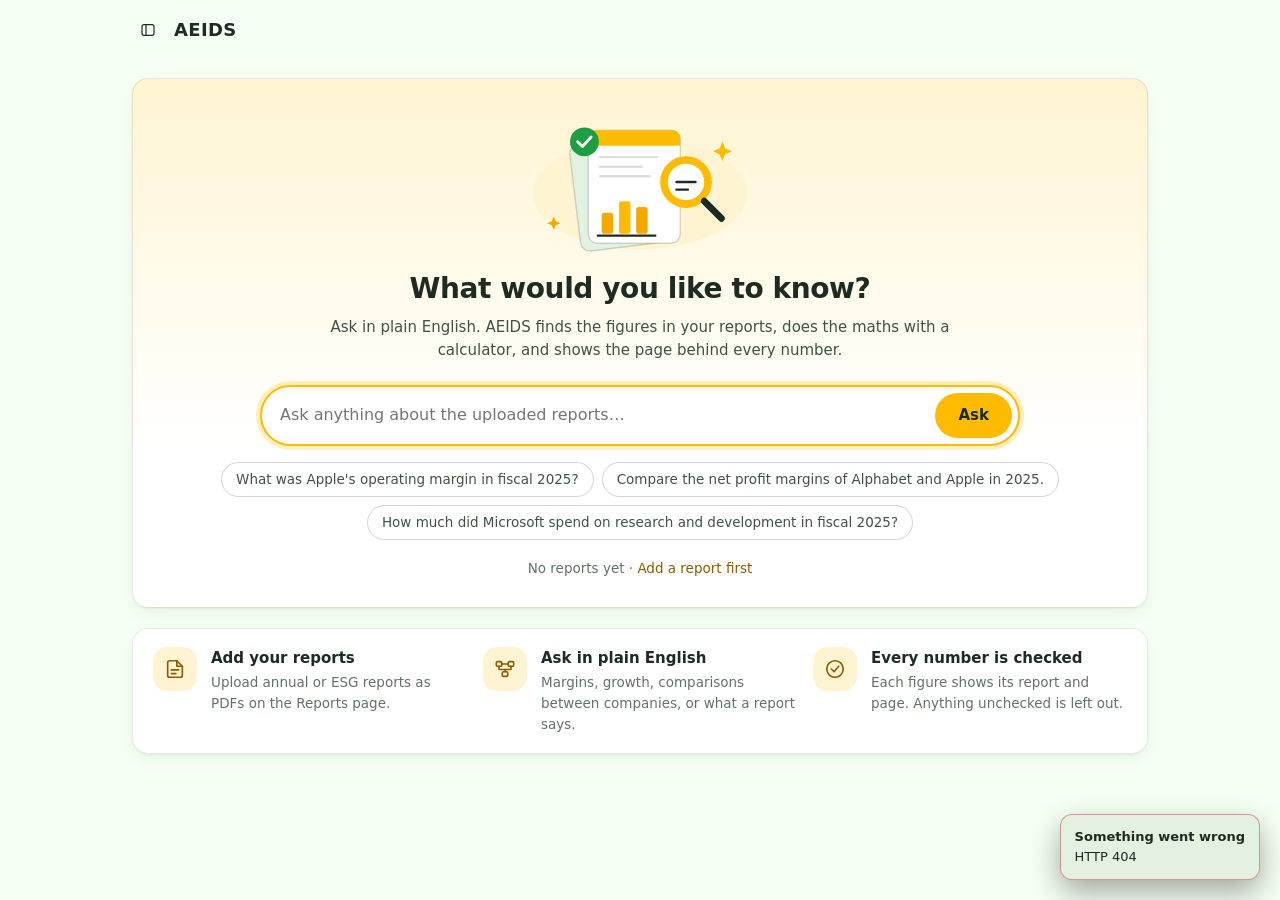
==== commit c0aa4f01: "Console: mint and amber palette, hideable history panel, illustrations - Palette #F5FFF4 page, #FFBB" ====
--- a/aeids/web/index.html
+++ b/aeids/web/index.html
@@ -3,10 +3,10 @@
 <head>
   <meta charset="utf-8">
   <meta name="viewport" content="width=device-width, initial-scale=1">
-  <meta name="theme-color" content="#0f766e">
-  <title>AEIDS Console</title>
+  <meta name="theme-color" content="#F5FFF4">
+  <title>AEIDS</title>
   <meta name="description" content="AEIDS: upload company reports, ask questions, get answers where every number is checked.">
-  <link rel="icon" href="data:image/svg+xml,%3Csvg xmlns='http://www.w3.org/2000/svg' viewBox='0 0 32 32'%3E%3Crect width='32' height='32' rx='8' fill='%230f766e'/%3E%3Cpath d='M9 23l7-14 7 14M11.8 18h8.4' stroke='%23ffffff' stroke-width='2.8' fill='none' stroke-linecap='round' stroke-linejoin='round'/%3E%3C/svg%3E">
+  <link rel="icon" href="data:image/svg+xml,%3Csvg xmlns='http://www.w3.org/2000/svg' viewBox='0 0 32 32'%3E%3Crect width='32' height='32' rx='9' fill='%23FFBB00'/%3E%3Cpath d='M9 23l7-14 7 14M11.8 18h8.4' stroke='%231D2B22' stroke-width='2.8' fill='none' stroke-linecap='round' stroke-linejoin='round'/%3E%3C/svg%3E">
   <link rel="stylesheet" href="styles.css">
   <script>
     let t = null;
@@ -15,40 +15,60 @@
   </script>
 </head>
 <body>
-  <div class="app">
-    <aside class="sidebar">
-      <div class="brand">
-        <svg class="brand-mark" viewBox="0 0 40 40" aria-hidden="true">
-          <rect width="40" height="40" rx="11" fill="#0f766e"/>
-          <path d="M11 29l9-18 9 18M14.6 22.5h10.8" stroke="#ffffff" stroke-width="3.2" fill="none"
-                stroke-linecap="round" stroke-linejoin="round"/>
-        </svg>
-        <div>
-          <div class="brand-name">AEIDS</div>
-          <div class="brand-sub">Company report<br>assistant</div>
+  <div class="app" id="app">
+    <aside class="sidebar" id="sidebar" aria-label="Navigation and history">
+      <div class="side-top">
+        <a class="brand" href="#/workflows" aria-label="AEIDS home">
+          <svg class="brand-mark" viewBox="0 0 40 40" aria-hidden="true">
+            <rect width="40" height="40" rx="12" fill="#FFBB00"/>
+            <path d="M11 29l9-18 9 18M14.6 22.5h10.8" stroke="#1D2B22" stroke-width="3.2" fill="none"
+                  stroke-linecap="round" stroke-linejoin="round"/>
+          </svg>
+          <span class="brand-name">AEIDS</span>
+        </a>
+        <button class="btn icon ghost side-close" id="side-close" type="button" aria-label="Hide the panel"></button>
+      </div>
+      <a class="btn primary new-q" id="new-q" href="#/workflows"></a>
+      <nav class="side-nav" id="nav" aria-label="Pages"></nav>
+      <div class="side-scroll">
+        <section class="side-section">
+          <div class="side-label">Recent questions</div>
+          <div class="side-list" id="side-recent"></div>
+        </section>
+        <section class="side-section">
+          <div class="side-label">Reports</div>
+          <div class="side-list" id="side-reports"></div>
+        </section>
+      </div>
+      <div class="side-foot">
+        <select class="select" id="tenant-select" title="Workspace: whose reports you are looking at" aria-label="Workspace"></select>
+        <div class="side-tools">
+          <label class="toggle small" id="live-toggle" title="Update this page every few seconds" hidden>
+            <input type="checkbox" id="auto-refresh"> <span class="live-dot" id="live-dot" hidden></span> Live
+          </label>
+          <button class="btn icon ghost" id="refresh-btn" type="button" title="Refresh" aria-label="Refresh"></button>
+          <button class="btn icon ghost" id="theme-btn" type="button"></button>
+          <details class="more" id="more">
+            <summary class="btn ghost">More</summary>
+            <div class="more-menu">
+              <div class="more-label">For engineers</div>
+              <div id="more-menu"></div>
+              <div class="model-chip" id="model-chip"></div>
+            </div>
+          </details>
         </div>
       </div>
-      <nav class="nav" id="nav" aria-label="Pages"></nav>
-      <div class="sidebar-foot">
-        <div class="model-chip" id="model-chip"><b>AI models</b>…</div>
-        <button class="btn" id="theme-btn" type="button"></button>
+    </aside>
+    <div class="scrim" id="scrim"></div>
+    <main class="main">
+      <div class="mobilebar">
+        <button class="btn icon ghost" id="side-open" type="button" aria-label="Show the panel"></button>
+        <span class="brand-name">AEIDS</span>
       </div>
-    </aside>
-    <main class="main">
-      <header class="topbar">
-        <div>
-          <h1 id="page-title">Overview</h1>
-          <div class="crumb" id="page-crumb"></div>
-        </div>
-        <div class="spacer"></div>
-        <label class="row small muted" for="tenant-select" title="Whose reports you are looking at">Workspace
-          <select class="select" id="tenant-select"></select>
-        </label>
-        <label class="toggle small" title="Update this page every few seconds">
-          <input type="checkbox" id="auto-refresh"> <span class="live-dot" id="live-dot" hidden></span> Auto-update
-        </label>
-        <button class="btn icon" id="refresh-btn" type="button" title="Refresh" aria-label="Refresh"></button>
-      </header>
+      <div class="page-head">
+        <h1 id="page-title"></h1>
+        <div class="crumb" id="page-crumb"></div>
+      </div>
       <section class="content" id="view" aria-live="polite"></section>
     </main>
   </div>
--- a/aeids/web/styles.css
+++ b/aeids/web/styles.css
@@ -1,138 +1,162 @@
-/* AEIDS console. Palette "Harbour": navy ink, teal accent, light by default (dark on request).
-   Chart series: the validated reference palette (dataviz skill); status colours are reserved
-   and always paired with an icon + label. */
+/* AEIDS console. Palette: mint page (#F5FFF4), white cards, amber accent (#FFBB00) with dark
+   green-black ink. Amber is a fill colour only (buttons, active tab, bars): as text it is too light
+   to read, so text and lines in the accent use --accent-ink. Status colours are reserved and always
+   paired with an icon + label. Dark theme on request. */
 
 :root {
   color-scheme: light;
-  --page: #f3f6fa;
+  --page: #F5FFF4;
   --surface: #ffffff;
-  --surface-2: #f6f8fb;
-  --surface-3: #e8edf4;
+  --surface-2: #F0FAEE;
+  --surface-3: #E3F1E0;
   --chart: #ffffff;
-  --ink: #0f1d33;
-  --ink-2: #44526a;
-  --muted: #66738a;
-  --grid: #e3e8ef;
-  --axis: #c3ccd8;
-  --line: rgba(15, 29, 51, 0.09);
-  --line-2: rgba(15, 29, 51, 0.16);
-  --accent: #0f766e;        /* fills: buttons, bars, active states */
-  --accent-2: #0d9488;
-  --accent-ink: #0f766e;    /* accent as text / lines on the page */
-  --on-accent: #ffffff;     /* text on an accent fill */
-  --brand-mark: #0f766e;    /* single-series chart marks */
-  --series-brand: #0d9488;  /* teal as one of several series, next to blue + magenta */
-  --glow-1: rgba(13, 148, 136, 0.10);
-  --glow-2: rgba(37, 99, 235, 0.06);
-  --s1: #2a78d6; --s2: #eb6834; --s3: #1baf7a; --s4: #eda100;
+  --ink: #1D2B22;
+  --ink-2: #3F5246;
+  --muted: #627266;
+  --grid: #E2ECE0;
+  --axis: #C3D3C1;
+  --line: rgba(29, 43, 34, 0.10);
+  --line-2: rgba(29, 43, 34, 0.18);
+  --accent: #FFBB00;        /* fills: buttons, bars, active states */
+  --accent-2: #F2A900;      /* hover / pressed fill */
+  --accent-soft: #FFF4D1;   /* tinted backgrounds */
+  --accent-ink: #8A5B00;    /* accent as text / lines on the page (5.7:1 on the mint page) */
+  --on-accent: #1D2B22;     /* text on an amber fill */
+  --brand-mark: #F2A900;    /* single-series chart marks */
+  --series-brand: #F2A900;
+  --s1: #2a78d6; --s2: #eb6834; --s3: #1baf7a; --s4: #b07d00;
   --s5: #e87ba4; --s6: #008300; --s7: #6250d6; --s8: #e34948;
   --neutral: #a3a19a;
-  --good: #0ca30c; --warning: #e09b00; --serious: #ec835a; --critical: #d03b3b;
-  --good-ink: #006300;
-  /* rank heatmap: one teal ramp, the best rank the darkest step on white */
-  --heat-1: #0b4f4a; --heat-2: #0f766e; --heat-3: #5ec4b8; --heat-4: #c9eee9;
-  --heat-ink-1: #ffffff; --heat-ink-2: #ffffff; --heat-ink-3: #0f1d33; --heat-ink-4: #0f1d33;
-  --shadow: 0 1px 2px rgba(15, 29, 51, 0.05), 0 8px 24px rgba(15, 29, 51, 0.06);
-  --radius: 14px;
+  --good: #1f9d43; --warning: #e07b00; --serious: #ec835a; --critical: #d03b3b;
+  --good-ink: #157a33;
+  /* rank heatmap: one amber ramp, the best rank the darkest step */
+  --heat-1: #8A5B00; --heat-2: #C98A00; --heat-3: #FFD466; --heat-4: #FFF1C7;
+  --heat-ink-1: #ffffff; --heat-ink-2: #ffffff; --heat-ink-3: #1D2B22; --heat-ink-4: #1D2B22;
+  --shadow: 0 1px 2px rgba(29, 43, 34, 0.05), 0 6px 18px rgba(29, 43, 34, 0.05);
+  --radius: 16px;
   --sans: system-ui, -apple-system, "Segoe UI", Roboto, sans-serif;
   --mono: ui-monospace, "SF Mono", Menlo, Consolas, monospace;
 }
 
 :root[data-theme="dark"] {
   color-scheme: dark;
-  --page: #0b1424;
-  --surface: #111d31;
-  --surface-2: #16243b;
-  --surface-3: #1f2f4a;
-  --chart: #111d31;
-  --ink: #eef3fa;
-  --ink-2: #b6c2d4;
-  --muted: #8694ab;
-  --grid: #23354f;
-  --axis: #35496a;
-  --line: rgba(255, 255, 255, 0.08);
-  --line-2: rgba(255, 255, 255, 0.15);
-  --accent: #2dd4bf;
-  --accent-2: #14b8a6;
-  --accent-ink: #5eead4;
-  --on-accent: #042f2e;
-  --brand-mark: #2dd4bf;
-  --series-brand: #2bb5a6;
-  --glow-1: rgba(45, 212, 191, 0.08);
-  --glow-2: rgba(59, 130, 246, 0.07);
-  --s1: #3987e5; --s2: #d95926; --s3: #199e70; --s4: #c98500;
+  --page: #101A13;
+  --surface: #17231B;
+  --surface-2: #1C2A21;
+  --surface-3: #25362B;
+  --chart: #17231B;
+  --ink: #EEF8EC;
+  --ink-2: #C2D3C4;
+  --muted: #93A597;
+  --grid: #26372C;
+  --axis: #3A4E40;
+  --line: rgba(238, 248, 236, 0.09);
+  --line-2: rgba(238, 248, 236, 0.16);
+  --accent: #FFBB00;
+  --accent-2: #FFC933;
+  --accent-soft: #2E2A14;
+  --accent-ink: #FFC933;
+  --on-accent: #1D2B22;
+  --brand-mark: #FFBB00;
+  --series-brand: #FFBB00;
+  --s1: #3987e5; --s2: #d95926; --s3: #199e70; --s4: #e0a800;
   --s5: #d55181; --s6: #0ca30c; --s7: #9085e9; --s8: #e66767;
   --neutral: #6f6e69;
-  --warning: #fab219;
-  --good-ink: #3ccf3c;
-  --heat-1: #2dd4bf; --heat-2: #1a9c8e; --heat-3: #136b63; --heat-4: #0e423f;
-  --heat-ink-1: #042f2e; --heat-ink-2: #042f2e; --heat-ink-3: #ffffff; --heat-ink-4: #ffffff;
-  --shadow: 0 1px 0 rgba(255, 255, 255, 0.04) inset, 0 12px 32px rgba(0, 0, 0, 0.35);
+  --good: #3ccf6a; --warning: #ff9f2e;
+  --good-ink: #5fe08a;
+  --heat-1: #FFBB00; --heat-2: #C98A00; --heat-3: #7A5600; --heat-4: #3D2E05;
+  --heat-ink-1: #1D2B22; --heat-ink-2: #1D2B22; --heat-ink-3: #ffffff; --heat-ink-4: #ffffff;
+  --shadow: 0 1px 0 rgba(255, 255, 255, 0.03) inset, 0 10px 28px rgba(0, 0, 0, 0.35);
 }
 
 * { box-sizing: border-box; }
 html, body { margin: 0; height: 100%; }
 body {
   background: var(--page);
-  background-image:
-    radial-gradient(900px 500px at 85% -10%, var(--glow-2), transparent 60%),
-    radial-gradient(800px 500px at 10% -20%, var(--glow-1), transparent 60%);
-  background-attachment: fixed;
   color: var(--ink);
-  font: 14px/1.5 var(--sans);
+  font: 15px/1.55 var(--sans);
   -webkit-font-smoothing: antialiased;
 }
-a { color: var(--accent-ink); text-decoration: none; }
+a { color: var(--accent-ink); text-decoration: none; font-weight: 500; }
 a:hover { text-decoration: underline; }
 button, input, select { font: inherit; color: inherit; }
 code, pre, .mono { font-family: var(--mono); font-size: 12.5px; }
 .tnum { font-variant-numeric: tabular-nums; }
 :focus-visible { outline: 2px solid var(--accent-ink); outline-offset: 2px; border-radius: 6px; }
 
-/* ---------- layout ---------- */
-.app { display: grid; grid-template-columns: 248px minmax(0, 1fr); min-height: 100vh; }
+/* ---------- layout: a left panel with history (like a chat app), the work on the right ---------- */
+.app { display: grid; grid-template-columns: 284px minmax(0, 1fr); min-height: 100vh; }
 .sidebar {
-  position: sticky; top: 0; height: 100vh; display: flex; flex-direction: column; gap: 6px;
-  padding: 20px 14px; border-right: 1px solid var(--line);
-  background: color-mix(in srgb, var(--surface) 75%, transparent); backdrop-filter: blur(14px);
-}
-.brand { display: flex; align-items: center; gap: 12px; padding: 4px 8px 18px; }
-.brand-mark { width: 38px; height: 38px; flex: none; }
-.brand-name { font-weight: 700; font-size: 17px; letter-spacing: 0.02em; }
-.brand-sub { font-size: 11.5px; color: var(--muted); line-height: 1.3; }
-.nav { display: flex; flex-direction: column; gap: 2px; }
-.nav a {
-  display: flex; align-items: center; gap: 11px; padding: 9px 12px; border-radius: 10px;
-  color: var(--ink-2); font-weight: 500; text-decoration: none; position: relative;
-}
-.nav a svg { width: 18px; height: 18px; flex: none; opacity: 0.85; }
-.nav a:hover { background: var(--surface-3); color: var(--ink); }
-.nav a.active {
-  color: var(--ink);
-  background: linear-gradient(90deg, color-mix(in srgb, var(--accent) 16%, transparent), transparent);
-}
-.nav a.active svg { color: var(--accent-ink); opacity: 1; }
-.nav a.active::before {
-  content: ""; position: absolute; left: -14px; top: 8px; bottom: 8px; width: 3px;
-  border-radius: 0 3px 3px 0; background: linear-gradient(var(--accent), var(--accent-2));
-}
-.sidebar-foot { margin-top: auto; display: flex; flex-direction: column; gap: 10px; padding: 8px; }
-.model-chip {
-  font-size: 12px; color: var(--ink-2); padding: 10px 12px; border-radius: 10px;
-  border: 1px solid var(--line); background: var(--surface-2); overflow-wrap: anywhere;
-}
-.model-chip b { display: block; color: var(--muted); font-weight: 500; font-size: 11px;
-  text-transform: uppercase; letter-spacing: 0.06em; }
-.main { min-width: 0; display: flex; flex-direction: column; }
-.topbar {
-  position: sticky; top: 0; z-index: 5; display: flex; align-items: center; gap: 12px;
-  padding: 14px 28px; border-bottom: 1px solid var(--line);
-  background: color-mix(in srgb, var(--page) 78%, transparent); backdrop-filter: blur(14px);
-}
-.topbar h1 { font-size: 18px; margin: 0; font-weight: 650; }
-.topbar .crumb { color: var(--muted); font-size: 13px; }
-.topbar .spacer { flex: 1; }
-.content { padding: 24px 28px 48px; display: flex; flex-direction: column; gap: 20px; }
+  position: sticky; top: 0; height: 100vh; display: flex; flex-direction: column; gap: 10px;
+  padding: 16px 12px 12px; border-right: 1px solid var(--line); background: var(--surface-2); z-index: 30;
+}
+.side-top { display: flex; align-items: center; justify-content: space-between; padding: 2px 6px 4px; }
+.brand { display: flex; align-items: center; gap: 10px; color: var(--ink); }
+.brand:hover { text-decoration: none; }
+.brand-mark { width: 32px; height: 32px; flex: none; }
+.brand-name { font-weight: 750; font-size: 18px; letter-spacing: 0.02em; }
+/* hide / show the panel (remembered); on phones it is a drawer instead */
+.app.side-collapsed { grid-template-columns: minmax(0, 1fr); }
+.app.side-collapsed .sidebar { display: none; }
+.app.side-collapsed .mobilebar { display: flex; align-items: center; gap: 10px; padding: 14px 0 0; }
+.side-more { border: 0; background: none; cursor: pointer; text-align: left; padding: 6px 10px; color: var(--accent-ink); font-weight: 600; font-size: 13px; }
+.new-q { justify-content: center; padding: 10px 14px; border-radius: 12px; font-size: 15px; }
+.new-q:hover { text-decoration: none; }
+.side-nav { display: flex; flex-direction: column; gap: 2px; }
+.side-nav a {
+  display: flex; align-items: center; gap: 10px; padding: 8px 10px; border-radius: 10px;
+  color: var(--ink-2); font-weight: 600;
+}
+.side-nav a svg { width: 18px; height: 18px; }
+.side-nav a:hover { background: var(--surface-3); color: var(--ink); text-decoration: none; }
+.side-nav a.active { background: var(--accent-soft); color: var(--ink); box-shadow: inset 3px 0 0 var(--accent); }
+.side-scroll { flex: 1; min-height: 0; overflow-y: auto; margin: 4px -4px 0; padding: 0 4px; display: flex; flex-direction: column; gap: 14px; }
+.side-label { font-size: 11.5px; font-weight: 700; color: var(--muted); text-transform: uppercase;
+  letter-spacing: 0.07em; padding: 6px 10px 4px; }
+.side-list { display: flex; flex-direction: column; gap: 1px; }
+.side-item {
+  display: flex; align-items: center; gap: 9px; padding: 7px 10px; border-radius: 9px; color: var(--ink-2);
+  font-size: 13.5px; font-weight: 500; min-width: 0;
+}
+.side-item:hover { background: var(--surface-3); color: var(--ink); text-decoration: none; }
+.side-item.active { background: var(--surface); color: var(--ink); box-shadow: 0 0 0 1px var(--line-2); }
+.side-item .t { flex: 1; min-width: 0; overflow: hidden; text-overflow: ellipsis; white-space: nowrap; }
+.side-item .dot { width: 8px; height: 8px; border-radius: 50%; flex: none; background: var(--neutral); }
+.side-item .dot.good { background: var(--good); }
+.side-item .dot.progress { background: var(--accent); }
+.side-item .dot.warning { background: var(--warning); }
+.side-item .dot.critical { background: var(--critical); }
+.side-item .ava { width: 22px; height: 22px; border-radius: 7px; flex: none; display: grid; place-items: center;
+  background: var(--accent); color: var(--on-accent); font-size: 10.5px; font-weight: 750; }
+.side-empty { padding: 4px 10px; color: var(--muted); font-size: 13px; }
+.side-foot { display: flex; flex-direction: column; gap: 8px; padding-top: 10px; border-top: 1px solid var(--line); }
+.side-foot .select { width: 100%; }
+.side-tools { display: flex; align-items: center; gap: 4px; }
+.side-tools .more { margin-left: auto; }
+.more { position: relative; }
+.more > summary { list-style: none; }
+.more > summary::-webkit-details-marker { display: none; }
+.more-menu {
+  position: absolute; right: 0; bottom: calc(100% + 8px); width: 260px; padding: 10px; z-index: 40;
+  background: var(--surface); border: 1px solid var(--line); border-radius: 14px; box-shadow: var(--shadow);
+}
+.more-label { font-size: 11px; font-weight: 650; color: var(--muted); text-transform: uppercase;
+  letter-spacing: 0.06em; padding: 4px 10px 6px; }
+#more-menu a { display: flex; align-items: center; gap: 10px; padding: 8px 10px; border-radius: 10px; color: var(--ink-2); }
+#more-menu a svg { width: 16px; height: 16px; }
+#more-menu a:hover, #more-menu a.active { background: var(--surface-3); color: var(--ink); text-decoration: none; }
+.model-chip { margin-top: 8px; padding: 8px 10px 4px; border-top: 1px solid var(--line); font-size: 12px;
+  color: var(--muted); overflow-wrap: anywhere; }
+.scrim { display: none; }
+.mobilebar { display: none; }
+.main { min-width: 0; width: 100%; max-width: 1080px; margin: 0 auto; padding: 0 32px 56px; }
+.page-head { padding: 30px 0 14px; }
+.page-head h1 { font-size: 24px; margin: 0; font-weight: 750; letter-spacing: -0.01em; }
+.page-head .crumb { color: var(--muted); margin-top: 2px; }
+.page-head:has(h1:empty) { display: none; }
+.page-head:has(h1:empty) + .content { margin-top: 32px; }
+.toggle[hidden] { display: none; }
+.content { display: flex; flex-direction: column; gap: 20px; }
 
 /* ---------- controls ---------- */
 .btn {
@@ -143,10 +167,11 @@
 .btn svg { width: 16px; height: 16px; }
 .btn.primary {
   border-color: transparent; color: var(--on-accent); font-weight: 650;
-  background: linear-gradient(135deg, var(--accent), var(--accent-2));
-  box-shadow: 0 6px 18px color-mix(in srgb, var(--accent) 22%, transparent);
-}
-.btn.primary:hover { filter: brightness(1.06); }
+  background: var(--accent);
+}
+.btn.primary:hover { background: var(--accent-2); }
+.btn.ghost { background: transparent; border-color: transparent; }
+.btn.ghost:hover { background: var(--surface-3); }
 .btn.icon { padding: 7px; }
 .select, .input {
   padding: 7px 10px; border-radius: 9px; border: 1px solid var(--line-2); background: var(--surface-2);
@@ -182,10 +207,7 @@
 
 .hero {
   position: relative; overflow: hidden; padding: 26px 28px;
-  background:
-    radial-gradient(600px 220px at 100% 0%, color-mix(in srgb, var(--accent) 11%, transparent), transparent 70%),
-    radial-gradient(500px 220px at 0% 100%, color-mix(in srgb, var(--accent) 6%, transparent), transparent 70%),
-    var(--surface);
+  background: linear-gradient(180deg, var(--accent-soft), var(--surface) 70%);
 }
 .hero h2 { font-size: 22px; margin: 0 0 6px; font-weight: 700; letter-spacing: -0.01em; }
 .hero p { margin: 0; color: var(--ink-2); max-width: 760px; }
@@ -206,7 +228,7 @@
 .kpi .foot { color: var(--muted); font-size: 12.5px; margin-top: 2px; }
 .kpi::after {
   content: ""; position: absolute; right: -40px; top: -40px; width: 120px; height: 120px;
-  border-radius: 50%; background: radial-gradient(var(--kpi-glow, var(--glow-1)), transparent 70%);
+  border-radius: 50%; background: radial-gradient(var(--kpi-glow, color-mix(in srgb, var(--accent) 10%, transparent)), transparent 70%);
   pointer-events: none;
 }
 
@@ -301,7 +323,7 @@
 /* ---------- documents ---------- */
 .doc-card .doc-head { display: flex; align-items: center; gap: 14px; }
 .doc-avatar { width: 42px; height: 42px; border-radius: 12px; display: grid; place-items: center; font-weight: 700;
-  color: var(--on-accent); background: linear-gradient(135deg, var(--c), color-mix(in srgb, var(--c) 72%, #000)); flex: none; }
+  color: var(--on-accent); background: var(--c); flex: none; }
 .doc-card h3 { margin: 0; font-size: 15px; }
 .doc-card .meta { color: var(--muted); font-size: 12.5px; }
 .version { margin-top: 14px; padding: 14px; border-radius: 12px; background: var(--surface-2); border: 1px solid var(--line); }
@@ -449,7 +471,7 @@
 .log-line .txt { white-space: pre-wrap; word-break: break-word; }
 .log-line.ERROR .txt, .log-line.CRITICAL .txt { color: #f3a5a5; }
 .log-line.WARNING .txt { color: #f6d58f; }
-.lvl.INFO { color: #5eead4; } .lvl.WARNING { color: #fab219; } .lvl.ERROR, .lvl.CRITICAL { color: #ef6b6b; }
+.lvl.INFO { color: #8be0a4; } .lvl.WARNING { color: #fab219; } .lvl.ERROR, .lvl.CRITICAL { color: #ef6b6b; }
 .lvl.DEBUG { color: #8d8c85; }
 
 /* ---------- workflows ---------- */
@@ -500,13 +522,14 @@
 }
 @media (max-width: 860px) {
   .app { grid-template-columns: 1fr; }
-  .sidebar { position: static; height: auto; flex-direction: row; flex-wrap: wrap; align-items: center; padding: 12px 16px; }
-  .brand { padding: 0 8px 0 0; }
-  .nav { flex-direction: row; flex-wrap: wrap; }
-  .nav a.active::before { display: none; }
-  .sidebar-foot { display: none; }
-  .topbar { flex-wrap: wrap; }
-  .topbar, .content { padding-left: 16px; padding-right: 16px; }
+  .sidebar { position: fixed; left: 0; top: 0; bottom: 0; width: 290px; transform: translateX(-105%);
+    transition: transform 0.2s ease; box-shadow: var(--shadow); }
+  .app.side-open .sidebar { transform: none; }
+  .app.side-collapsed .sidebar { display: flex; }
+  .app.side-open .scrim { display: block; position: fixed; inset: 0; z-index: 25; background: rgba(16, 26, 19, 0.35); }
+  .sidebar .side-close { display: inline-flex; }
+  .mobilebar { display: flex; align-items: center; gap: 10px; padding: 12px 0 0; }
+  .main { padding: 0 16px 48px; }
   .g-kpi, .g-2, .g-3, .g-21 { grid-template-columns: 1fr; }
   .pipeline { grid-template-columns: repeat(3, 1fr); row-gap: 18px; }
   .stage:nth-child(3)::after { display: none; }
@@ -538,8 +561,6 @@
 .answer-text { font-size: 17px; line-height: 1.6; margin: 0 0 6px; max-width: 920px; color: var(--ink); }
 
 /* ---------- plain-language home ---------- */
-.nav-label { margin: 16px 12px 4px; font-size: 11px; font-weight: 600; color: var(--muted);
-  text-transform: uppercase; letter-spacing: 0.07em; }
 .health { display: inline-flex; align-items: center; gap: 8px; margin-top: 16px; padding: 7px 13px;
   border-radius: 999px; font-size: 13.5px; font-weight: 600; border: 1px solid var(--line-2); background: var(--surface-2); }
 .health svg { width: 16px; height: 16px; }
@@ -557,4 +578,71 @@
 details.opts { margin-top: 12px; }
 details.opts > summary { cursor: pointer; color: var(--ink-2); font-size: 13px; }
 details.opts[open] > summary { margin-bottom: 10px; }
-@media (max-width: 860px) { .how-steps { grid-template-columns: 1fr; } .nav-label { display: none; } }
+@media (max-width: 860px) { .how-steps { grid-template-columns: 1fr; } }
+
+/* ---------- the Ask page ---------- */
+.ask-hero { padding: 34px 32px 28px; text-align: center; }
+.ask-hero h2 { font-size: 28px; margin: 0 0 6px; font-weight: 750; letter-spacing: -0.015em; }
+.ask-hero p { margin: 0 auto; color: var(--ink-2); max-width: 620px; }
+.ask-box {
+  display: flex; gap: 8px; align-items: center; max-width: 760px; margin: 22px auto 0; padding: 6px 6px 6px 18px;
+  background: var(--surface); border: 2px solid var(--line-2); border-radius: 999px;
+}
+.ask-box:focus-within { border-color: var(--accent); box-shadow: 0 0 0 4px color-mix(in srgb, var(--accent) 25%, transparent); }
+.ask-box input { flex: 1; min-width: 0; border: 0; outline: 0; background: transparent; font-size: 16px; padding: 8px 0; }
+.ask-box .btn.primary { border-radius: 999px; padding: 10px 22px; font-size: 15px; }
+.chips { display: flex; flex-wrap: wrap; gap: 8px; justify-content: center; margin-top: 16px; }
+.chip {
+  border: 1px solid var(--line-2); background: var(--surface); color: var(--ink-2); border-radius: 999px;
+  padding: 6px 14px; cursor: pointer; font-size: 13.5px;
+}
+.chip:hover { border-color: var(--accent); background: var(--accent-soft); color: var(--ink); }
+.ready-line { margin-top: 18px; color: var(--muted); font-size: 13.5px; }
+.q-list { display: flex; flex-direction: column; }
+.q-item {
+  display: flex; align-items: center; gap: 14px; padding: 12px 6px; border-bottom: 1px solid var(--line);
+  color: var(--ink); cursor: pointer;
+}
+.q-item:last-child { border-bottom: 0; }
+.q-item:hover { background: var(--surface-2); text-decoration: none; }
+.q-item .q { flex: 1; min-width: 0; font-weight: 550; overflow: hidden; text-overflow: ellipsis; white-space: nowrap; }
+.q-item .when { color: var(--muted); font-size: 13px; white-space: nowrap; }
+@media (max-width: 860px) {
+  .ask-hero { padding: 24px 16px; }
+  .ask-hero h2 { font-size: 22px; }
+  .q-item .when { display: none; }
+}
+
+/* ---------- illustrations (inline SVG; colours follow the theme) ---------- */
+.ill { display: block; height: auto; }
+.ill .i-accent { fill: var(--accent); }
+.ill .i-accent-2 { fill: var(--accent-2); }
+.ill .i-soft { fill: var(--accent-soft); }
+.ill .i-paper { fill: var(--surface); }
+.ill .i-mint { fill: var(--surface-3); }
+.ill .i-mint-2 { fill: var(--surface-2); }
+.ill .i-ink { fill: var(--ink); }
+.ill .i-good { fill: var(--good); }
+.ill .i-line { fill: none; stroke: var(--ink); stroke-width: 2.4; stroke-linecap: round; stroke-linejoin: round; }
+.ill .i-line-soft { fill: none; stroke: var(--line-2); stroke-width: 2; stroke-linecap: round; }
+.ill .i-edge { stroke: var(--line-2); stroke-width: 1.5; }
+.ask-ill { width: 230px; margin: 0 auto 10px; }
+.steps3 { display: grid; grid-template-columns: repeat(3, minmax(0, 1fr)); gap: 16px; }
+.step3 { display: flex; gap: 14px; align-items: flex-start; }
+.step3 .orb { width: 44px; height: 44px; border-radius: 14px; flex: none; display: grid; place-items: center;
+  background: var(--accent-soft); color: var(--accent-ink); }
+.step3 .orb svg { width: 22px; height: 22px; }
+.step3 h3 { margin: 0 0 2px; font-size: 15px; }
+.step3 p { margin: 0; color: var(--muted); font-size: 13.5px; }
+.upload-hero { display: grid; grid-template-columns: minmax(0, 1fr) 240px; gap: 24px; align-items: center; }
+.upload-hero .ill { width: 240px; }
+.pick-card { display: flex; align-items: center; gap: 24px; }
+.pick-card .ill { width: 170px; flex: none; }
+.pick-card h3 { margin: 0 0 4px; font-size: 17px; }
+.pick-card p { margin: 0; color: var(--ink-2); }
+@media (max-width: 860px) {
+  .steps3 { grid-template-columns: 1fr; }
+  .upload-hero { grid-template-columns: 1fr; }
+  .upload-hero .ill { display: none; }
+  .pick-card { flex-direction: column; text-align: center; }
+}
